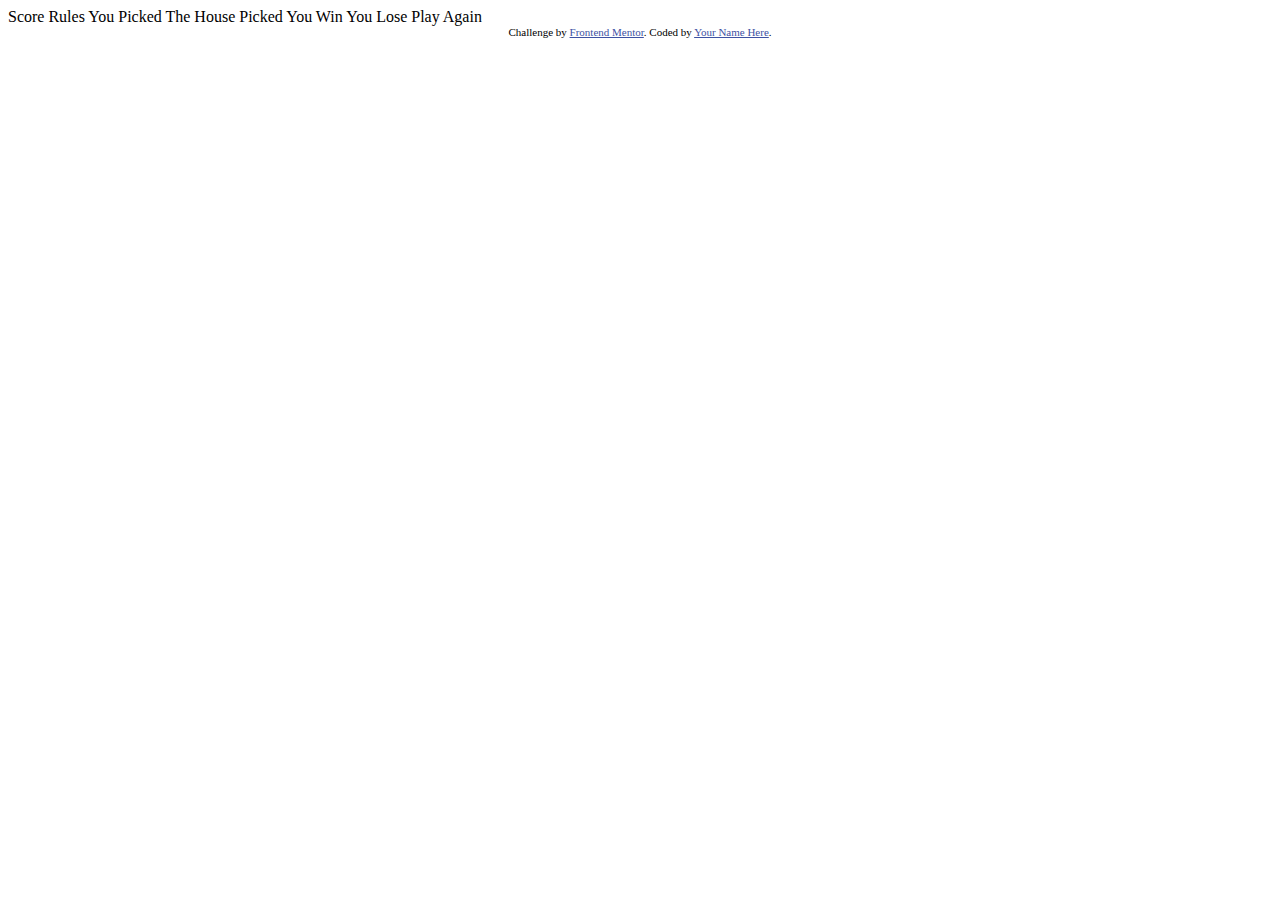
==== index.html @ 228b728c "A rock, paper and scissors game for mobile browsers" ====
<!DOCTYPE html>
<html lang="en">
<head>
  <meta charset="UTF-8">
  <meta name="viewport" content="width=device-width, initial-scale=1.0"> <!-- displays site properly based on user's device -->

  <link rel="icon" type="image/png" sizes="32x32" href="./images/favicon-32x32.png">
  
  <title>Frontend Mentor | Rock, Paper, Scissors</title>

  Score
  Rules

  You Picked
  The House Picked

  You Win
  You Lose

  Play Again

  <!-- Feel free to remove these styles or customise in your own stylesheet 👍 -->
  <style>
    .attribution { font-size: 11px; text-align: center; }
    .attribution a { color: hsl(228, 45%, 44%); }
  </style>
</head>
<body>


  
  <div class="attribution">
    Challenge by <a href="https://www.frontendmentor.io?ref=challenge" target="_blank">Frontend Mentor</a>. 
    Coded by <a href="#">Your Name Here</a>.
  </div>
</body>
</html>
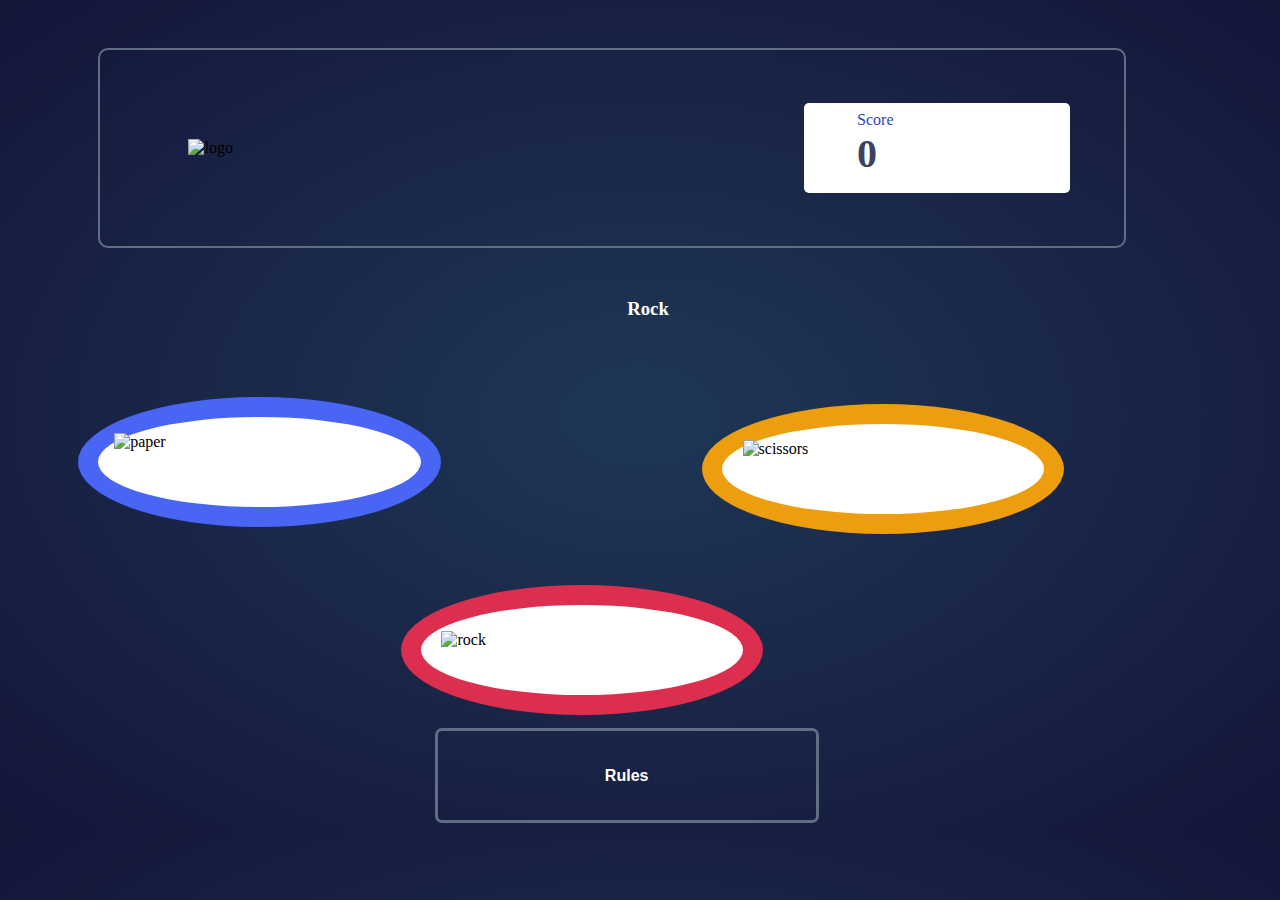
==== commit cdb116ea: "Rename rps.html to index.html" ====
--- a/index.html
+++ b/index.html
@@ -1,37 +1,102 @@
 <!DOCTYPE html>
-<html lang="en">
+<html>
 <head>
   <meta charset="UTF-8">
-  <meta name="viewport" content="width=device-width, initial-scale=1.0"> <!-- displays site properly based on user's device -->
-
-  <link rel="icon" type="image/png" sizes="32x32" href="./images/favicon-32x32.png">
-  
-  <title>Frontend Mentor | Rock, Paper, Scissors</title>
-
-  Score
-  Rules
-
-  You Picked
-  The House Picked
-
-  You Win
-  You Lose
-
-  Play Again
-
-  <!-- Feel free to remove these styles or customise in your own stylesheet 👍 -->
-  <style>
-    .attribution { font-size: 11px; text-align: center; }
-    .attribution a { color: hsl(228, 45%, 44%); }
-  </style>
+  <meta name="viewport" content="width=device-width, initial-scale=1">
+  <link rel="stylesheet" href="rps.css">
+  <title>Rock, paper, scissors</title>
 </head>
 <body>
+<div id="rulePage">
+  <div class="heading"><h1>RULES</h1></div>
+  <div class="method">
+    <img src="/rps/image-rules.svg" alt="methods">
+  </div>
+  <div class="cancel">
+    <img src="/rps/icon-close.svg" alt="cancel">
+  </div>
+</div>  
 
+<div id="winPage">
+<div id="nav">
+<div class="logo"><img src="/rps/logo.svg" alt="logo"></div>
+ <div class="scores">
+   <p class="score">Score</p>
+   <h1 class="scoreValue" id="winScore">0</h1>
+ </div>
+</div>
 
-  
-  <div class="attribution">
-    Challenge by <a href="https://www.frontendmentor.io?ref=challenge" target="_blank">Frontend Mentor</a>. 
-    Coded by <a href="#">Your Name Here</a>.
+<div id="chosen">
+  <div class="player">
+    <div class="pChosen">
+    <div class="chosedPaper">
+    <img class="paperImg" src="/rps/icon-paper.svg" alt="paper">
+    </div>
+    
+    <div class="chosedScissors">
+    <img class="scissorsImg" src="/rps/icon-scissors.svg" alt="scissors">
+    </div>
+    
+     <div class="chosedRock">
+       <img class="rockImg" src="/rps/icon-rock.svg" alt="rock">
+     </div>
+    </div>
+    <h4 style="color: white;">YOU PICKED</h4>
   </div>
+  <div class="computer">
+    <div class="cChosen">
+      <div class="comPaper">
+        <img class="paperImg" src="/rps/icon-paper.svg" alt="paper">
+      </div>
+      
+      <div class="comScissors">
+        <img class="scissorsImg" src="/rps/icon-scissors.svg" alt="scissors">
+      </div>
+      
+      <div class="comRock">
+        <img class="rockImg" src="/rps/icon-rock.svg" alt="rock">
+      </div>
+    </div>
+    <h4 style="color: white;">THE HOUSE PICKED</h4>
+  </div>
+</div>
+
+<div id="replay">
+  <h1 class="win">YOU WIN</h1>
+  <button onclick="playAgain()" class="replayBtn"><span class="playAgain">PLAY AGAIN</span></button>
+</div>
+
+<div id="ruleBtn">
+  <button onclick="showRules()" class="rules"><span class="rule">Rules</span></button>
+</div>
+</div>
+<div id="nav">
+ <div class="logo"><img src="/rps/logo.svg" alt="logo"></div>
+ <div class="scores">
+   <p class="score">Score</p>
+   <h1 class="scoreValue" id="realScore">0</h1>
+ </div>
+</div>
+
+<div>
+  <h3 id="timer"></h3>
+</div>
+
+<div id="rps">
+  <div class="paper">
+    <img class="paperImg" src="/rps/icon-paper.svg" alt="paper">
+  </div>
+  <div class="scissors">
+    <img class="scissorsImg" src="/rps/icon-scissors.svg" alt="scissors">  
+  </div>
+  <div class="rock">
+    <img class="rockImg" src="/rps/icon-rock.svg" alt="rock">
+  </div>
+</div>
+
+<div id="ruleBtn">
+  <button onclick="showRules()" class="rules"><span class="rule">Rules</span></button>
+</div>
+<script src="rps2.js"></script>
 </body>
-</html>+</html>
--- a/rps.css
+++ b/rps.css
@@ -0,0 +1,316 @@
+body{
+  width: 100%; /*360px*/
+  background: radial-gradient(hsl(214, 47%, 23%), hsl(237, 49%, 15%));
+}
+
+#nav{
+  display: flex;
+  flex-direction: row;
+  justify-content: space-between;
+  width: 80%; /*288px*/
+  min-height: 90px;
+  border: 2px solid hsl(217, 16%, 45%);
+  border-radius: 10px;
+  margin: 3rem 7%;
+}
+
+#nav .logo{
+  max-height: 80px;
+  width: 27.77%;
+  margin: 8.68%;
+}
+
+.logo img{
+  max-width: 100%;
+}
+
+#nav .scores{
+  position: relative;
+  width: 26.04%; /*75px*/
+  min-height: 65px;
+  margin: 5.2%;
+  background: hsl(0,0%,100%);
+  border-radius: 5px;
+}
+
+.scores .score, .scores .scoreValue{
+  position: absolute;
+  left: 20%; /*20px*/
+}
+
+.scores .score{
+  top: -0.5em; /*-5px*/
+  color: hsl(229, 64%, 46%);
+  font-size: 1em; /*13px*/
+  font-weight: 500;
+}
+
+.scores .scoreValue{
+  color: hsl(229, 25%, 31%);
+  font-size: 2.5em;
+  align-items: center;
+}
+
+#rps{
+  margin: 19.44% 8% 5.55% 8%;
+  background: url("/rps/bg-triangle.svg");
+  background-size: 80%;
+  background-position: center;
+  background-repeat: no-repeat;
+}
+
+#rps .paper{
+  width: 30%;
+  min-height: 90px;
+  border: 20px solid hsl(230, 89%, 62%);
+  border-radius: 50%;
+  background: hsl(0, 0%, 100%);
+  position: relative;
+  left: -3%;
+  top: 1.5em;
+}
+
+#rps .scissors{
+  width: 30%;
+  min-height: 90px;
+  border: 20px solid hsl(39, 89%, 49%);
+  border-radius: 50%;
+  background: hsl(0, 0%, 100%);
+  position: relative;
+  top: -6.2em;
+  left: 55%;
+}
+
+#rps .rock{
+  width: 30%;
+  min-height: 90px;
+  border: 20px solid hsl(349, 71%, 52%);
+  border-radius: 50%;
+  background: hsl(0, 0%, 100%);
+  position: relative;
+  top: -3em;
+  left: 27%;
+}
+
+.paperImg{
+  position: absolute;
+  left: 1em;
+  top: 1em;
+}
+
+.scissorsImg{
+  position: absolute;
+  left: 1.3em;
+  top: 1em;
+}
+
+.rockImg{
+  position: absolute;
+  left: 1.3em;
+  top: 1.6em;
+}
+
+#ruleBtn{
+  margin: -8.3% 33.33% 0 33.33%;
+}
+
+#winPage #ruleBtn{
+  margin: 1em 33.33%;
+}
+
+#ruleBtn .rules{
+  outline: none;
+  border: 3px solid hsl(217, 16%, 45%);
+  width: 90%;
+  min-height: 40px;
+  padding: 8.33%;
+  background: transparent;
+  border-radius: 7px;
+}
+
+.rules .rule{
+  color: hsl(0, 0%, 100%);
+  font-weight: bold;
+  font-size: 1.2em;
+}
+
+#rulePage{
+  width: 100%;
+  background: hsl(0,0%,100%);
+  position: fixed;
+  transform: translateY(1000em);
+  z-index: 700;
+  margin: -3em -2.7%;
+}
+
+#rulePage .heading{
+  color: hsl(229, 25%, 31%);
+  font-size: 90%;
+  padding: 6em 40%;
+}
+
+#rulePage .method{
+  margin: 0 9%;
+}
+
+#rulePage .cancel{
+  margin: 3em 47%;
+  padding-bottom: 3em;
+}
+
+#winPage{
+  position: fixed;
+  width: 100%;
+  background: radial-gradient(hsl(214, 47%, 23%), hsl(237, 49%, 15%));
+  z-index: 300;
+  margin: -3em -2%;
+  padding-bottom: 1em;
+  transform: translateX(1000em);
+  transition: all 1s ease;
+}
+
+#chosen{
+  display: flex;
+  flex-direction: row;
+  justify-content: space-between;
+  width: 80%;
+  margin: 25% 12% 14% 12%;
+}
+
+#chosen .player{
+  position: relative;
+  display: flex;
+  flex-direction: column;
+}
+
+.player .pChosen{
+  position: relative;
+  min-width: 100px;
+  max-height: 100px;
+  border-radius: 50%;
+  background: hsl(237, 49%, 15%);
+}
+
+.computer .cChosen{
+  max-width: 100px;
+  max-height: 100px;
+  border-radius: 50%;
+  background: hsl(237, 49%, 15%);
+  margin-left: 6%;
+}
+
+#replay{
+  margin-left: 23%;
+}
+
+#replay .win{
+  font-size: 3rem;
+  color: hsl(0,0%,100%);
+  margin-bottom: 0.4em;
+}
+
+#replay .playAgain{
+  color: hsl(229, 25%, 31%);
+  font-weight: bold;
+}
+
+#replay .replayBtn{
+  width: 74%;
+  min-height: 40px;
+  background: hsl(0,0%,100%);
+  border-radius: 5px;
+  margin: -5% -5% 4% -2%;
+  outline: none;
+  border: none;
+}
+
+.chosedPaper{
+  width: 80%;
+  min-height: 80px;
+  border: 20px solid hsl(230, 89%, 62%);
+  border-radius: 50%;
+  background: hsl(0, 0%, 100%);
+  position: relative;
+  left: -2.7%;
+  top: -0.2em;
+  transform: translateX(1000em);
+}
+
+.comPaper{
+  width: 80%;
+  min-height: 80px;
+  border: 20px solid hsl(230, 89%, 62%);
+  border-radius: 50%;
+  background: hsl(0, 0%, 100%);
+  position: relative;
+  left: -3.2%;
+  top: -0.2em;
+  transform: translateX(1000em);
+}
+
+.chosedScissors{
+  width: 80%;
+  min-height: 80px;
+  border: 20px solid hsl(39, 89%, 49%);
+  border-radius: 50%;
+  background: hsl(0, 0%, 100%);
+  position: relative;
+  left: -3.2%;
+  top: -8em;
+  transform: translateX(1000em);
+}
+
+.comScissors{
+  width: 80%;
+  min-height: 80px;
+  border: 20px solid hsl(39, 89%, 49%);
+  border-radius: 50%;
+  background: hsl(0, 0%, 100%);
+  position: relative;
+  left: -2.7%;
+  top: -8em;
+  transform: translateX(1000em);
+}
+
+.chosedScissors .scissorsImg, .comScissors .scissorsImg, .chosedPaper .paperImg, .comPaper .paperImg{
+  top: 0.6em;
+  left: 18.75%;
+}
+
+.chosedRock{
+  width: 80%;
+  min-height: 80px;
+  border: 20px solid hsl(349, 71%, 52%);
+  border-radius: 50%;
+  background: hsl(0, 0%, 100%);
+  position: relative;
+  left: -2.7%;
+  top: -15.5em;
+  transform: translateX(1000em);
+}
+
+.comRock{
+  width: 80%;
+  min-height: 80px;
+  border: 20px solid hsl(349, 71%, 52%);
+  border-radius: 50%;
+  background: hsl(0, 0%, 100%);
+  position: relative;
+  left: -2.7%;
+  top: -15.5em;
+  transform: translateX(1000em);
+}
+
+.chosedRock .rockImg, 
+.comRock .rockImg{
+  left: 1em;
+  top: 1em;
+}
+
+#timer{
+  margin-bottom: -15.11%;
+  text-align: center;
+  color: hsl(0,0%,100%);
+  position: relative;
+  top: 0.1em;
+}
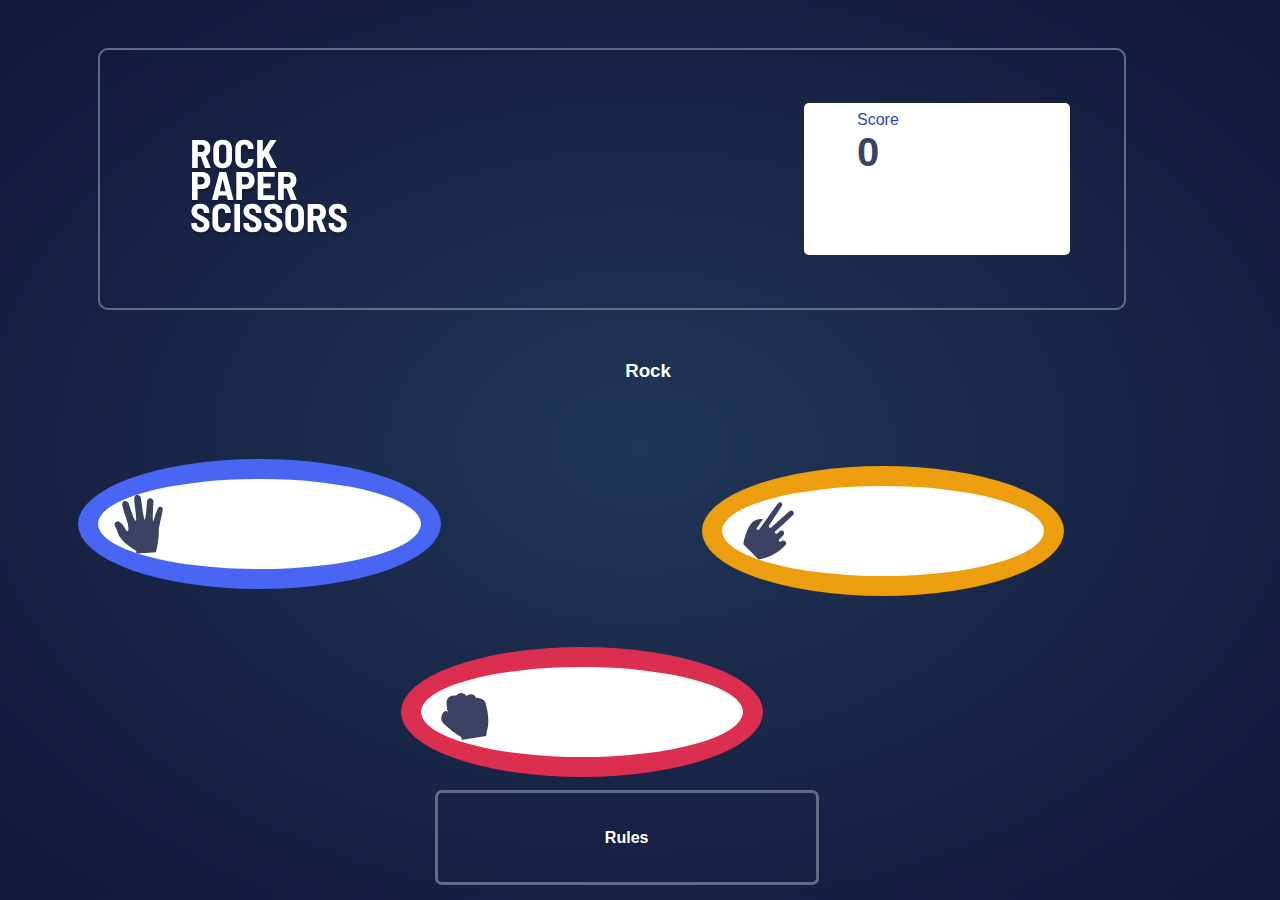
==== commit 37f2a177: "Add files via upload" ====
--- a/index.html
+++ b/index.html
@@ -10,16 +10,16 @@
 <div id="rulePage">
   <div class="heading"><h1>RULES</h1></div>
   <div class="method">
-    <img src="/rps/image-rules.svg" alt="methods">
+    <img src="image-rules.svg" alt="methods">
   </div>
   <div class="cancel">
-    <img src="/rps/icon-close.svg" alt="cancel">
+    <img src="icon-close.svg" alt="cancel">
   </div>
 </div>  
 
 <div id="winPage">
 <div id="nav">
-<div class="logo"><img src="/rps/logo.svg" alt="logo"></div>
+<div class="logo"><img src="logo.svg" alt="logo"></div>
  <div class="scores">
    <p class="score">Score</p>
    <h1 class="scoreValue" id="winScore">0</h1>
@@ -30,15 +30,15 @@
   <div class="player">
     <div class="pChosen">
     <div class="chosedPaper">
-    <img class="paperImg" src="/rps/icon-paper.svg" alt="paper">
+    <img class="paperImg" src="icon-paper.svg" alt="paper">
     </div>
     
     <div class="chosedScissors">
-    <img class="scissorsImg" src="/rps/icon-scissors.svg" alt="scissors">
+    <img class="scissorsImg" src="icon-scissors.svg" alt="scissors">
     </div>
     
      <div class="chosedRock">
-       <img class="rockImg" src="/rps/icon-rock.svg" alt="rock">
+       <img class="rockImg" src="icon-rock.svg" alt="rock">
      </div>
     </div>
     <h4 style="color: white;">YOU PICKED</h4>
@@ -46,15 +46,15 @@
   <div class="computer">
     <div class="cChosen">
       <div class="comPaper">
-        <img class="paperImg" src="/rps/icon-paper.svg" alt="paper">
+        <img class="paperImg" src="icon-paper.svg" alt="paper">
       </div>
       
       <div class="comScissors">
-        <img class="scissorsImg" src="/rps/icon-scissors.svg" alt="scissors">
+        <img class="scissorsImg" src="icon-scissors.svg" alt="scissors">
       </div>
       
       <div class="comRock">
-        <img class="rockImg" src="/rps/icon-rock.svg" alt="rock">
+        <img class="rockImg" src="icon-rock.svg" alt="rock">
       </div>
     </div>
     <h4 style="color: white;">THE HOUSE PICKED</h4>
@@ -71,7 +71,7 @@
 </div>
 </div>
 <div id="nav">
- <div class="logo"><img src="/rps/logo.svg" alt="logo"></div>
+ <div class="logo"><img src="logo.svg" alt="logo"></div>
  <div class="scores">
    <p class="score">Score</p>
    <h1 class="scoreValue" id="realScore">0</h1>
@@ -84,13 +84,13 @@
 
 <div id="rps">
   <div class="paper">
-    <img class="paperImg" src="/rps/icon-paper.svg" alt="paper">
+    <img class="paperImg" src="icon-paper.svg" alt="paper">
   </div>
   <div class="scissors">
-    <img class="scissorsImg" src="/rps/icon-scissors.svg" alt="scissors">  
+    <img class="scissorsImg" src="icon-scissors.svg" alt="scissors">  
   </div>
   <div class="rock">
-    <img class="rockImg" src="/rps/icon-rock.svg" alt="rock">
+    <img class="rockImg" src="icon-rock.svg" alt="rock">
   </div>
 </div>
 
--- a/rps.css
+++ b/rps.css
@@ -1,6 +1,7 @@
 body{
   width: 100%; /*360px*/
   background: radial-gradient(hsl(214, 47%, 23%), hsl(237, 49%, 15%));
+  font-family: sans-serif;
 }
 
 #nav{
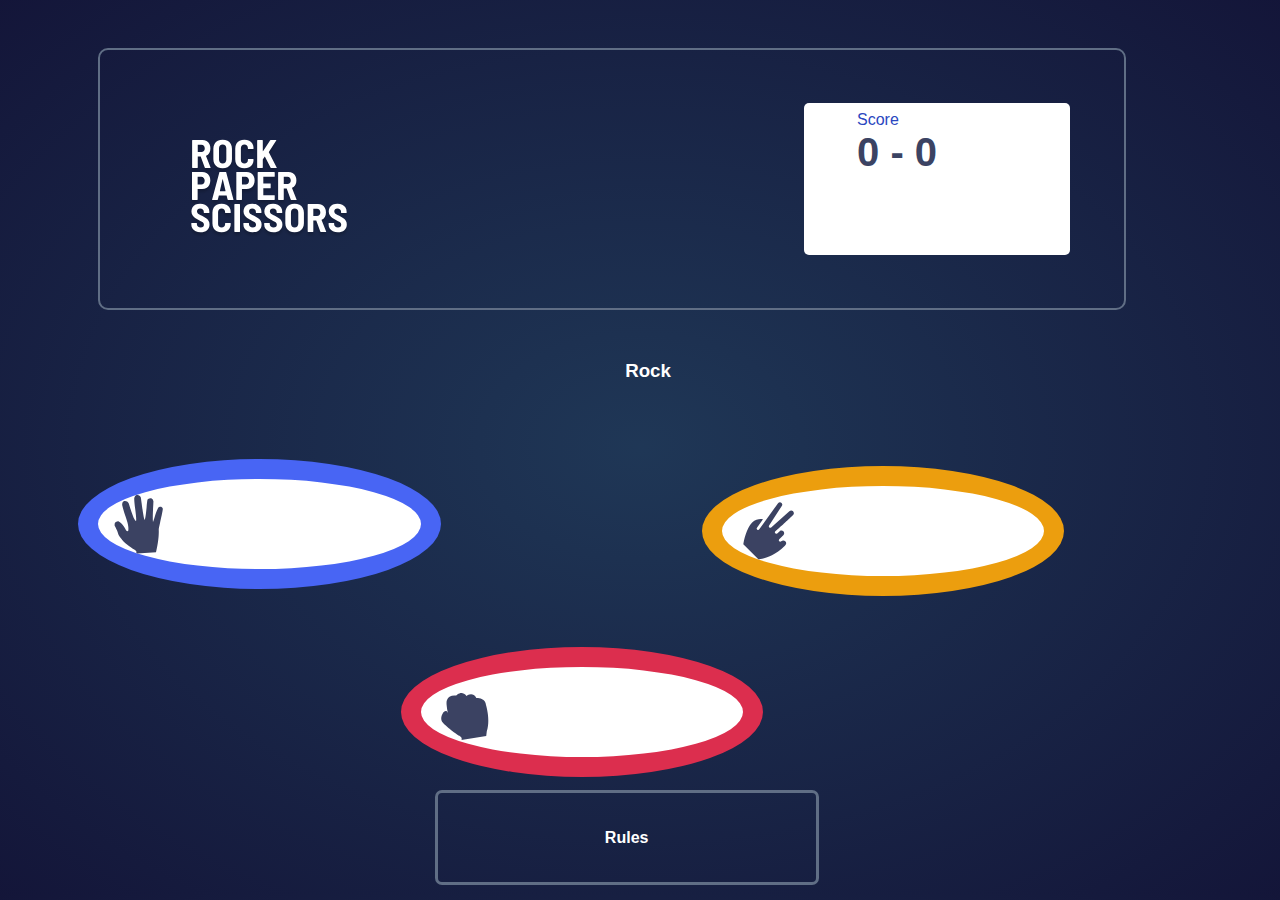
==== commit 0bd4a190: "Add files via upload" ====
--- a/index.html
+++ b/index.html
@@ -22,7 +22,7 @@
 <div class="logo"><img src="logo.svg" alt="logo"></div>
  <div class="scores">
    <p class="score">Score</p>
-   <h1 class="scoreValue" id="winScore">0</h1>
+   <h1 class="scoreValue"><span id="winScore">0</span> - <span id="loseScore">0</span></h1>
  </div>
 </div>
 
@@ -74,7 +74,7 @@
  <div class="logo"><img src="logo.svg" alt="logo"></div>
  <div class="scores">
    <p class="score">Score</p>
-   <h1 class="scoreValue" id="realScore">0</h1>
+   <h1 class="scoreValue"><span id="realScore">0</span> - <span id="cScore">0</span></h1>
  </div>
 </div>
 
